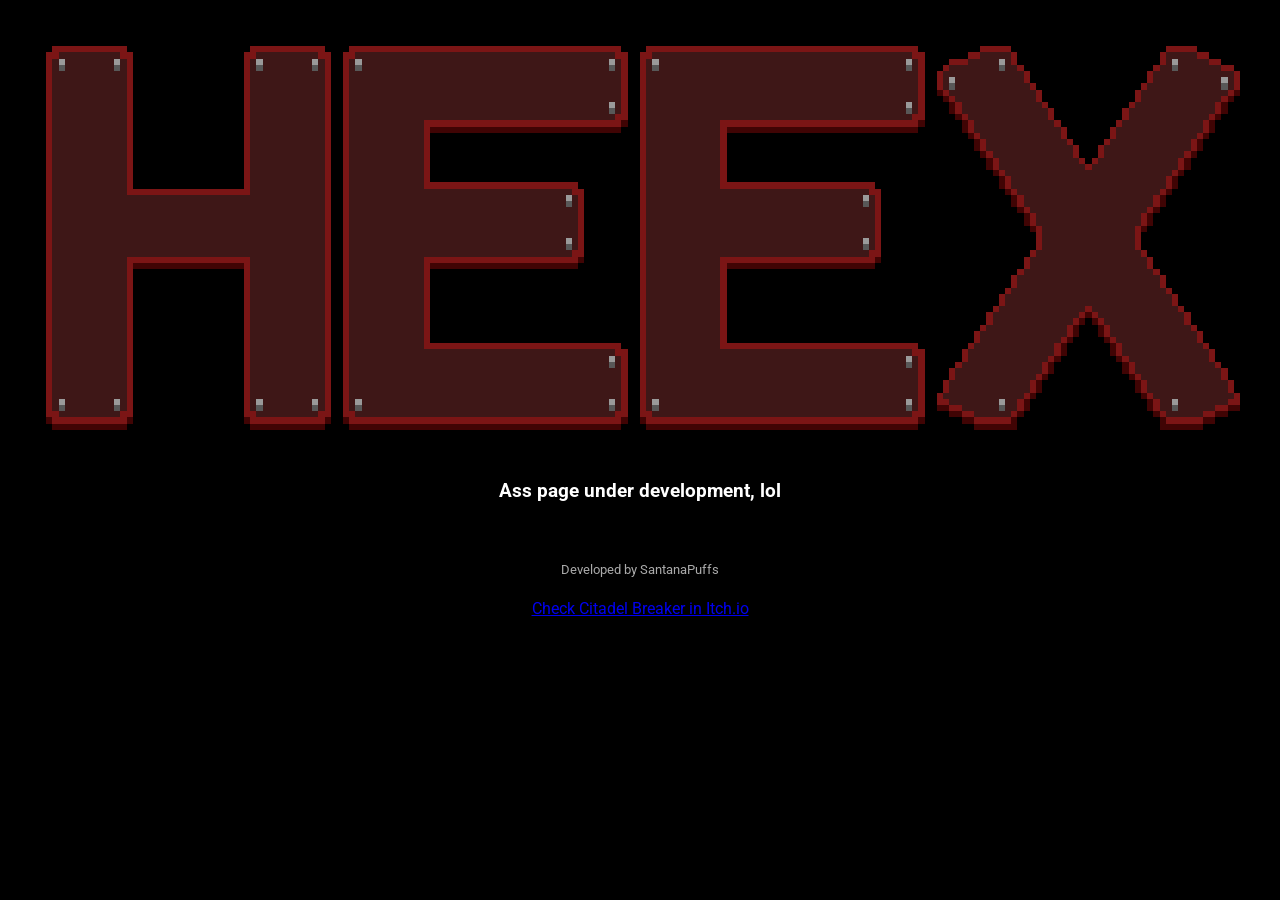
==== index.html @ 1e8e8acb "Link to itch.io, c'mon" ====
<!DOCTYPE html>
<html lang="es">
<head>
    <meta charset="UTF-8" />
    <title>HEEX Game Blog</title>
    <link href="https://fonts.googleapis.com/css2?family=Roboto&display=swap" rel="stylesheet" />
    <link rel="stylesheet" href="css/style.css" />
    <style>
        body {
            background-color: black;
            color: white;
            font-family: 'Roboto', sans-serif;
            margin: 0;
            padding: 0;
            text-align: center;
        }
        .image-container img {
            image-rendering: pixelated;
            margin-top: 20px;
        }
        h3 {
            margin-top: 40px;
        }
        h5 {
            margin-top: 60px;
            font-weight: normal;
            color: #aaa;
        }
    </style>
</head>
<body>

    <header></header>

    <div class="image-container">
        <img src="assets/HEEXtitle.png" alt="HEEX Title" />
    </div>

    <h3>Ass page under development, lol</h3>

    <h5>Developed by SantanaPuffs</h5>
    <a href="https://santanawatt.itch.io/heex-citadelbreaker">Check Citadel Breaker in Itch.io</a>
</body>
</html>
---- css/style.css ----
.image-container {
    text-align: center; 
    margin: 20px 0; 
}

.image-container img {
    width: 1200px;
    height: auto;
    image-rendering: pixelated;
    image-rendering: crisp-edges;
}

body {
    background-color: black;
    color: white;
}

body {
    font-family: Arial, sans-serif;
}
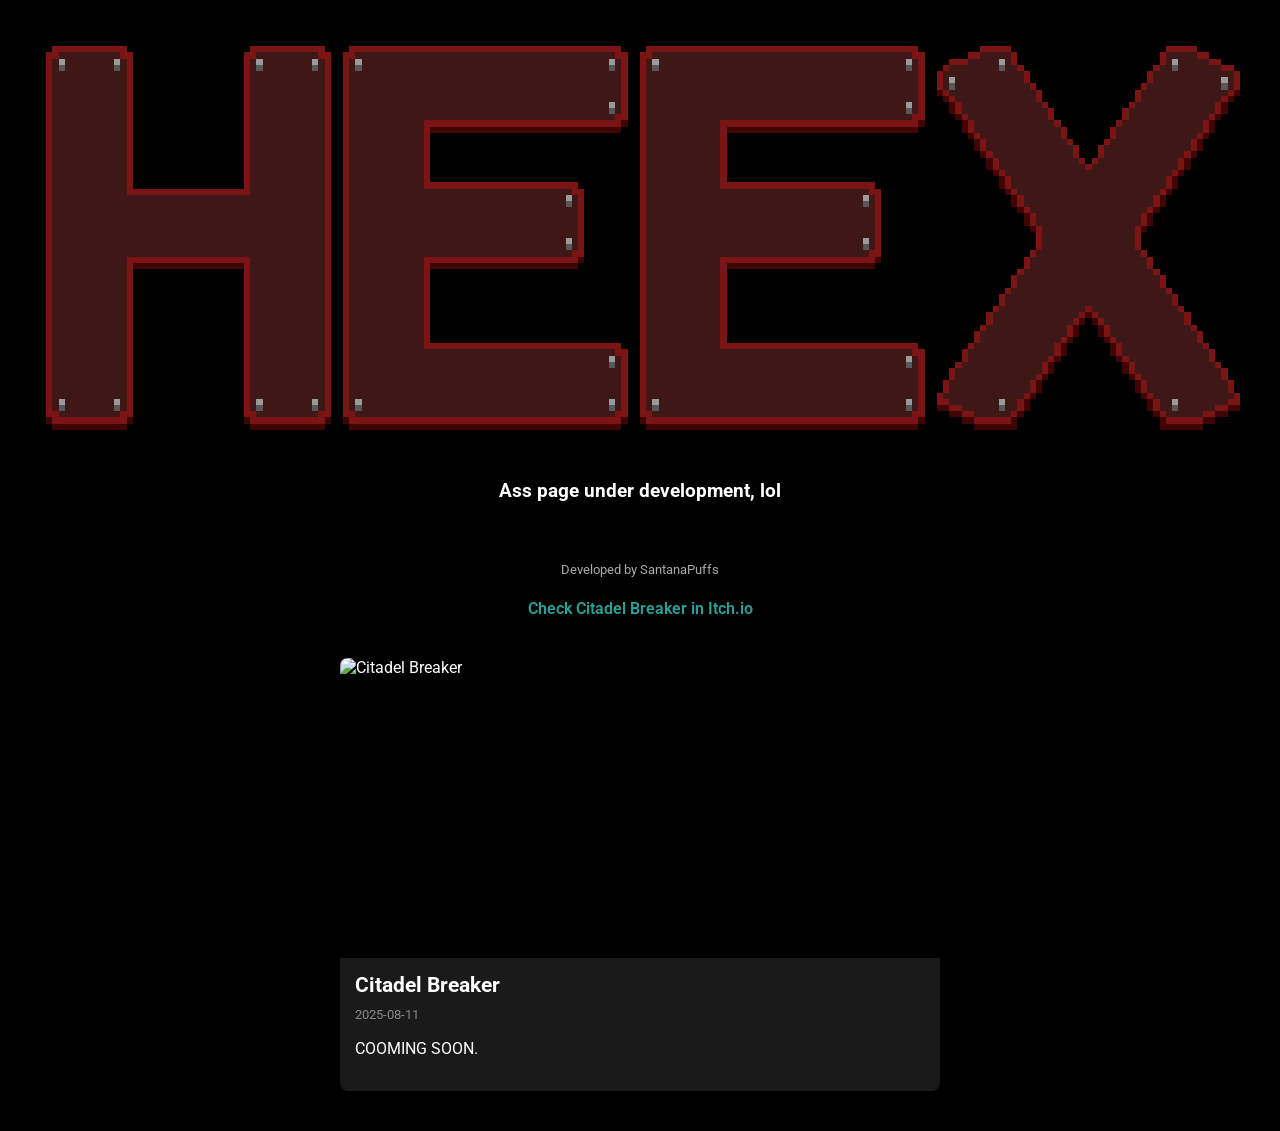
==== commit afab2123: "New blog update" ====
--- a/index.html
+++ b/index.html
@@ -4,7 +4,6 @@
     <meta charset="UTF-8" />
     <title>HEEX Game Blog</title>
     <link href="https://fonts.googleapis.com/css2?family=Roboto&display=swap" rel="stylesheet" />
-    <link rel="stylesheet" href="css/style.css" />
     <style>
         body {
             background-color: black;
@@ -14,7 +13,15 @@
             padding: 0;
             text-align: center;
         }
+        .image-container {
+            text-align: center;
+            margin: 20px 0;
+        }
         .image-container img {
+            width: 100%;
+            max-width: 1200px; /* Máximo ancho para no hacerse gigante */
+            height: auto;
+            object-fit: contain; /* La imagen se adapta sin recortarse */
             image-rendering: pixelated;
             margin-top: 20px;
         }
@@ -25,6 +32,53 @@
             margin-top: 60px;
             font-weight: normal;
             color: #aaa;
+        }
+        /* Blog container */
+        .blog-container {
+            max-width: 1200px;
+            margin: auto;
+            padding: 40px 20px;
+            display: flex;
+            flex-direction: column; /* Apila entradas verticalmente */
+            gap: 20px; /* Espacio entre entradas */
+            align-items: center;
+        }
+        .blog-post {
+            background-color: #1a1a1a;
+            border-radius: 8px;
+            overflow: hidden;
+            width: 100%;
+            max-width: 600px; /* Limitar ancho de cada post */
+            text-align: left;
+            box-shadow: 0 0 10px rgba(0,0,0,0.7);
+        }
+        .blog-post img {
+            width: 100%;
+            height: 300px; /* Altura fija para uniformidad */
+            object-fit: contain; /* Imagen se adapta dentro sin recortar */
+            background: black; /* Para evitar espacios blancos */
+            display: block;
+        }
+        .blog-post-content {
+            padding: 15px;
+        }
+        .blog-post-content h2 {
+            margin: 0 0 10px;
+            font-size: 1.3rem;
+        }
+        .blog-post-content small {
+            color: #888;
+            display: block;
+            margin-bottom: 12px;
+        }
+        .blog-post-content p {
+            white-space: pre-wrap; /* Respeta saltos de línea en texto */
+            line-height: 1.4;
+        }
+        a {
+            color: #2aa198;
+            text-decoration: none;
+            font-weight: 600;
         }
     </style>
 </head>
@@ -40,7 +94,35 @@
 
     <h5>Developed by SantanaPuffs</h5>
     <a href="https://santanawatt.itch.io/heex-citadelbreaker">Check Citadel Breaker in Itch.io</a>
+
+    <!-- Contenedor del blog -->
+    <section class="blog-container" id="blog-container"></section>
+
+    <script>
+        fetch("posts.json")
+            .then(res => res.json())
+            .then(posts => {
+                // Ordenar posts: más nuevo arriba
+                posts.sort((a, b) => new Date(b.date) - new Date(a.date));
+
+                const container = document.getElementById("blog-container");
+                container.innerHTML = ''; // limpio antes
+
+                posts.forEach(post => {
+                    const article = document.createElement("article");
+                    article.classList.add("blog-post");
+                    article.innerHTML = `
+                        <img src="${post.image}" alt="${post.title}">
+                        <div class="blog-post-content">
+                            <h2>${post.title}</h2>
+                            <small>${post.date}</small>
+                            <p>${post.excerpt}</p>
+                        </div>
+                    `;
+                    container.appendChild(article);
+                });
+            });
+    </script>
+
 </body>
 </html>
-
-
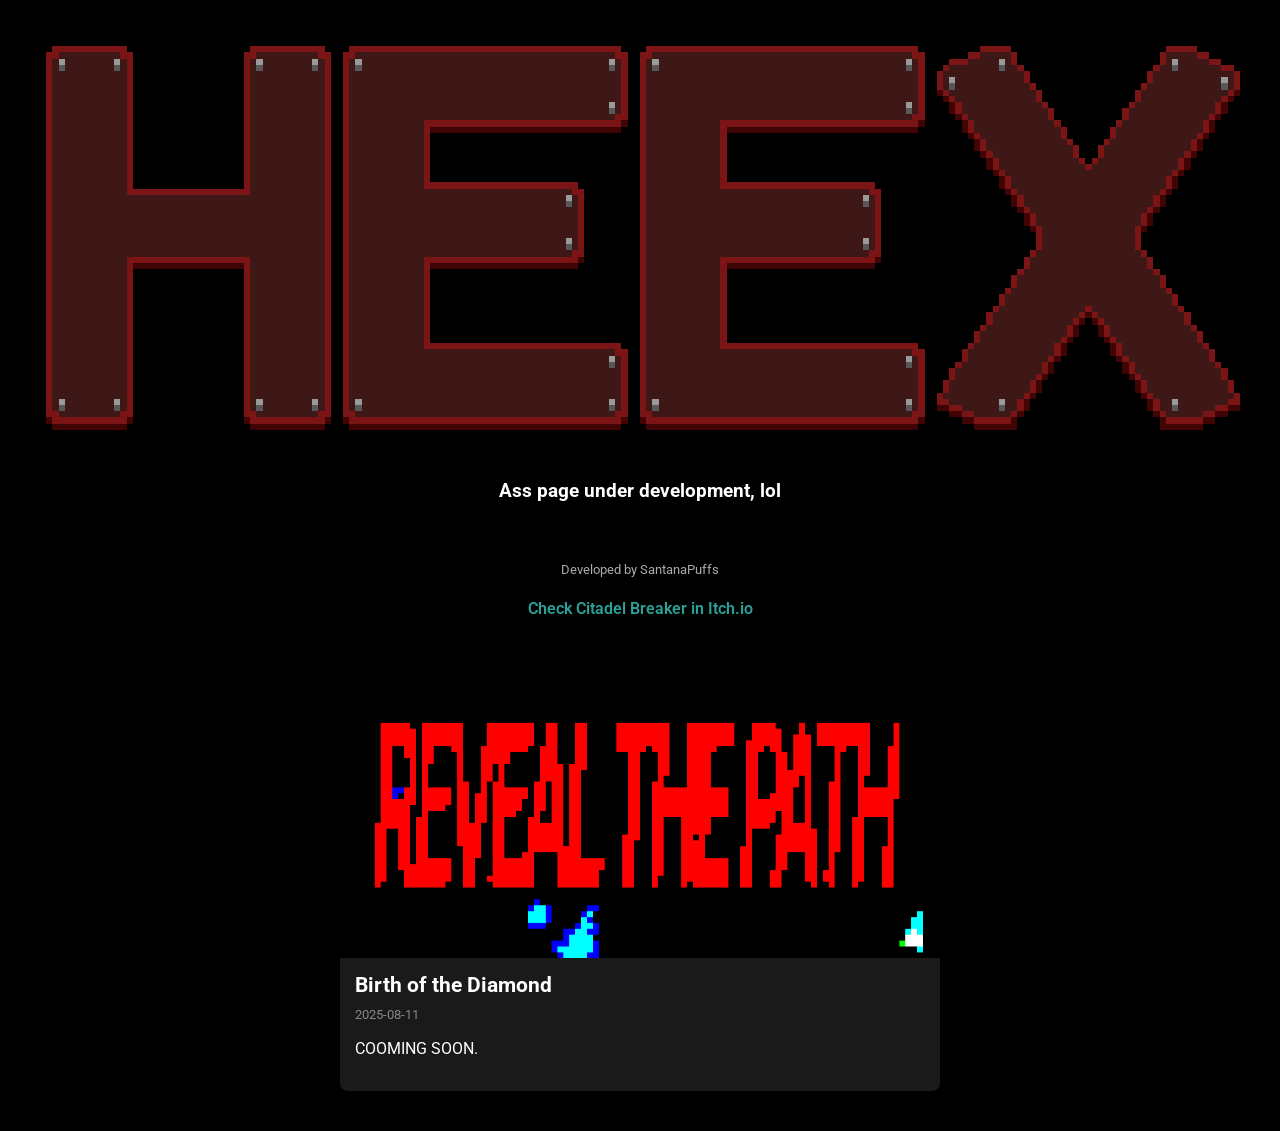
==== commit 6cef21bb: "Bruh, i don´t know what happened with my pc" ====
--- a/index.html
+++ b/index.html
@@ -19,9 +19,9 @@
         }
         .image-container img {
             width: 100%;
-            max-width: 1200px; /* Máximo ancho para no hacerse gigante */
+            max-width: 1200px;
             height: auto;
-            object-fit: contain; /* La imagen se adapta sin recortarse */
+            object-fit: contain;
             image-rendering: pixelated;
             margin-top: 20px;
         }
@@ -33,14 +33,13 @@
             font-weight: normal;
             color: #aaa;
         }
-        /* Blog container */
         .blog-container {
             max-width: 1200px;
             margin: auto;
             padding: 40px 20px;
             display: flex;
-            flex-direction: column; /* Apila entradas verticalmente */
-            gap: 20px; /* Espacio entre entradas */
+            flex-direction: column;
+            gap: 20px; 
             align-items: center;
         }
         .blog-post {
@@ -48,15 +47,15 @@
             border-radius: 8px;
             overflow: hidden;
             width: 100%;
-            max-width: 600px; /* Limitar ancho de cada post */
+            max-width: 600px;
             text-align: left;
             box-shadow: 0 0 10px rgba(0,0,0,0.7);
         }
         .blog-post img {
             width: 100%;
-            height: 300px; /* Altura fija para uniformidad */
-            object-fit: contain; /* Imagen se adapta dentro sin recortar */
-            background: black; /* Para evitar espacios blancos */
+            height: 300px; 
+            object-fit: contain;
+            background: black;
             display: block;
         }
         .blog-post-content {
@@ -72,7 +71,7 @@
             margin-bottom: 12px;
         }
         .blog-post-content p {
-            white-space: pre-wrap; /* Respeta saltos de línea en texto */
+            white-space: pre-wrap;
             line-height: 1.4;
         }
         a {
@@ -95,18 +94,16 @@
     <h5>Developed by SantanaPuffs</h5>
     <a href="https://santanawatt.itch.io/heex-citadelbreaker">Check Citadel Breaker in Itch.io</a>
 
-    <!-- Contenedor del blog -->
     <section class="blog-container" id="blog-container"></section>
 
     <script>
         fetch("posts.json")
             .then(res => res.json())
             .then(posts => {
-                // Ordenar posts: más nuevo arriba
                 posts.sort((a, b) => new Date(b.date) - new Date(a.date));
 
                 const container = document.getElementById("blog-container");
-                container.innerHTML = ''; // limpio antes
+                container.innerHTML = '';
 
                 posts.forEach(post => {
                     const article = document.createElement("article");
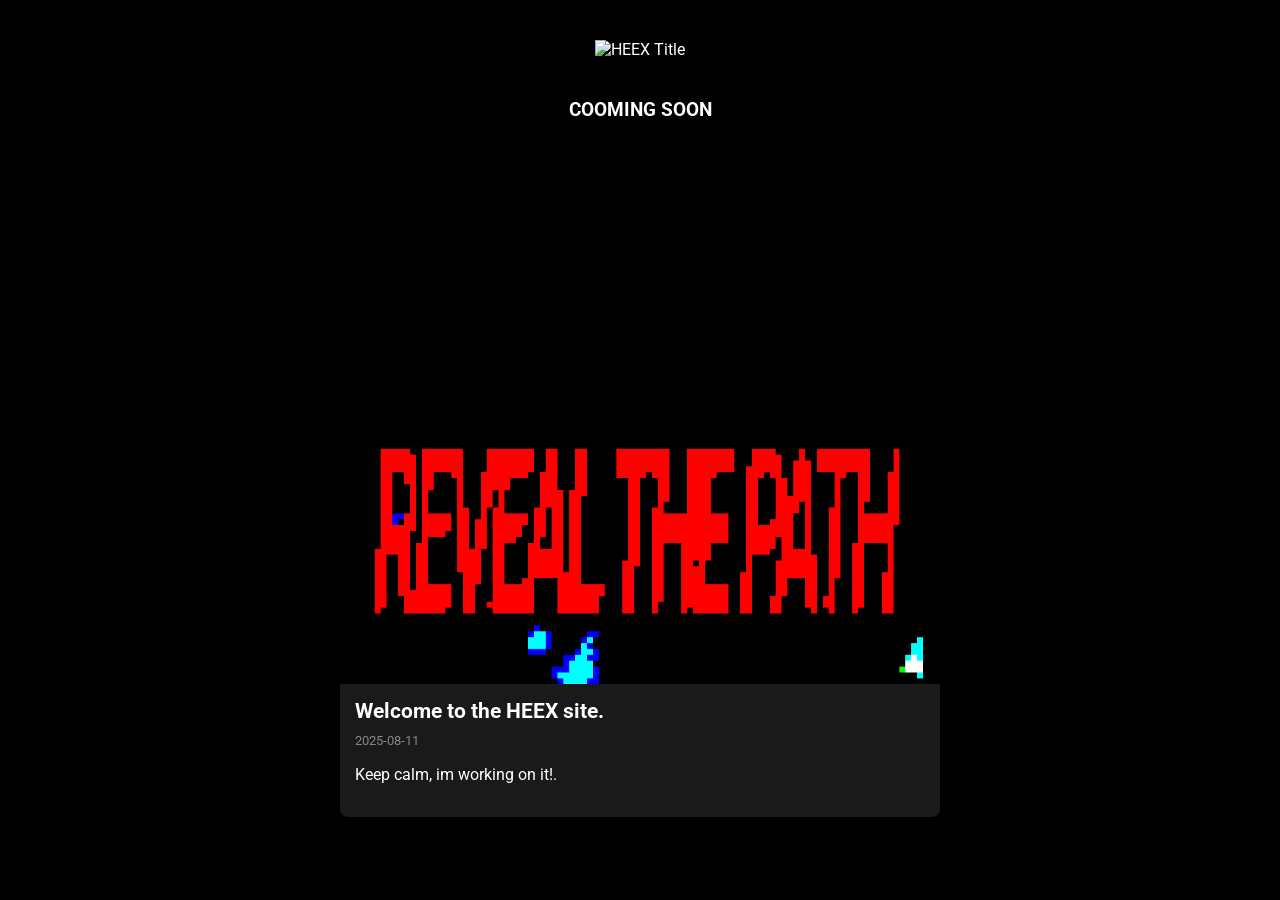
==== commit 5cc55e8d: "Update Style update" ====
--- a/index.html
+++ b/index.html
@@ -86,13 +86,15 @@
     <header></header>
 
     <div class="image-container">
-        <img src="assets/HEEXtitle.png" alt="HEEX Title" />
+        <img src="assets/HEEXtitle_mk1.png" alt="HEEX Title" />
     </div>
 
-    <h3>Ass page under development, lol</h3>
+    <h3>COOMING SOON</h3>
 
-    <h5>Developed by SantanaPuffs</h5>
-    <a href="https://santanawatt.itch.io/heex-citadelbreaker">Check Citadel Breaker in Itch.io</a>
+    <!-- <h5>Developed by SantanaPuffs</h5>-->
+    <!--  <a href="https://santanawatt.itch.io/heex-citadelbreaker">Check HEEX: Citadel Breaker in Itch.io</a> -->
+
+    <iframe height="200" frameborder="0" src="https://itch.io/embed/3300345" width="552"><a href="https://santanawatt.itch.io/heex-citadelbreaker">HEEX: Citadel Breaker by SantanaWatt</a></iframe>
 
     <section class="blog-container" id="blog-container"></section>
 
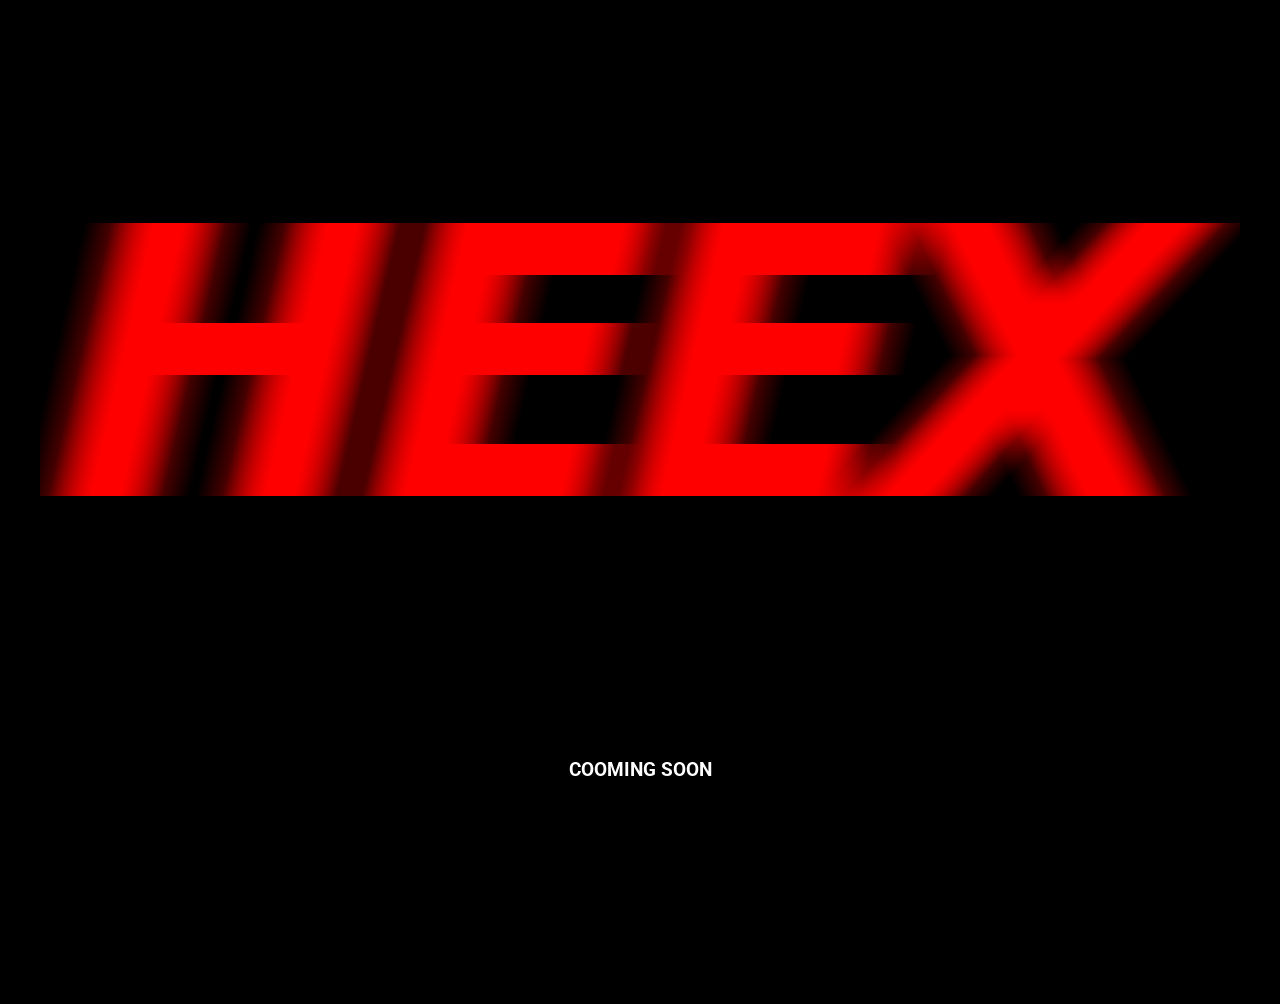
==== commit 2eaa99e6: "Disable blog section and script in index.html Comment out blog container section and script tag." ====
--- a/index.html
+++ b/index.html
@@ -96,7 +96,7 @@
 
     <iframe height="200" frameborder="0" src="https://itch.io/embed/3300345" width="552"><a href="https://santanawatt.itch.io/heex-citadelbreaker">HEEX: Citadel Breaker by SantanaWatt</a></iframe>
 
-    <section class="blog-container" id="blog-container"></section>
+     <!--<section class="blog-container" id="blog-container"></section>
 
     <script>
         fetch("posts.json")
@@ -121,7 +121,7 @@
                     container.appendChild(article);
                 });
             });
-    </script>
+    </script>-->
 
 </body>
 </html>
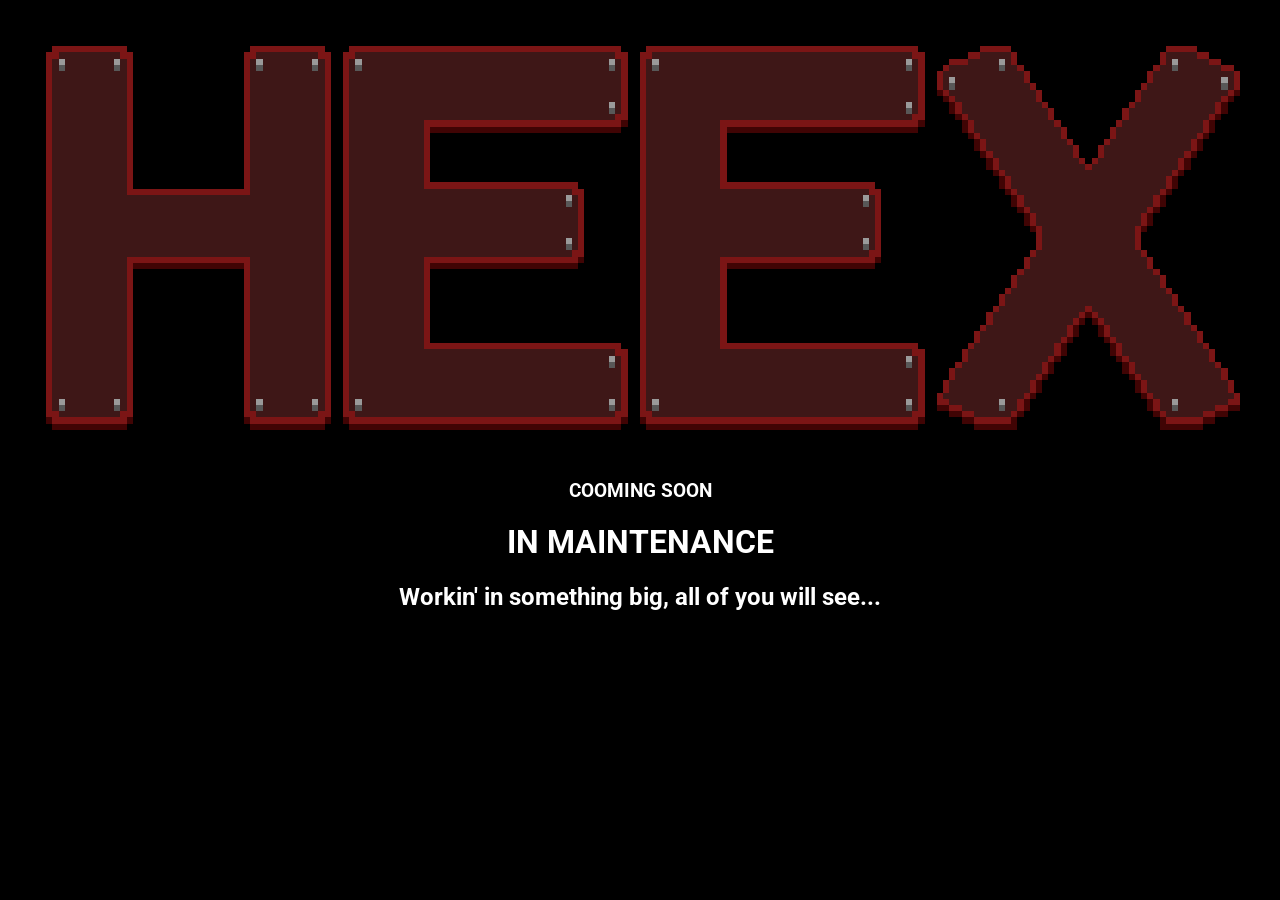
==== commit b7d0a232: "Maintenance lol, wait." ====
--- a/index.html
+++ b/index.html
@@ -4,6 +4,7 @@
     <meta charset="UTF-8" />
     <title>HEEX Game Blog</title>
     <link href="https://fonts.googleapis.com/css2?family=Roboto&display=swap" rel="stylesheet" />
+    <link rel="stylesheet" href="style.css">
     <style>
         body {
             background-color: black;
@@ -86,7 +87,7 @@
     <header></header>
 
     <div class="image-container">
-        <img src="assets/HEEXtitle_mk1.png" alt="HEEX Title" />
+        <img src="assets/HEEXtitle.png" alt="HEEX Title" />
     </div>
 
     <h3>COOMING SOON</h3>
@@ -94,34 +95,16 @@
     <!-- <h5>Developed by SantanaPuffs</h5>-->
     <!--  <a href="https://santanawatt.itch.io/heex-citadelbreaker">Check HEEX: Citadel Breaker in Itch.io</a> -->
 
-    <iframe height="200" frameborder="0" src="https://itch.io/embed/3300345" width="552"><a href="https://santanawatt.itch.io/heex-citadelbreaker">HEEX: Citadel Breaker by SantanaWatt</a></iframe>
 
-     <!--<section class="blog-container" id="blog-container"></section>
+    <h1 class="text_color_cooming">IN MAINTENANCE</h1>
+    <h2 class="text_color_cooming">Workin' in something big, all of you will see...</h2>
 
-    <script>
-        fetch("posts.json")
-            .then(res => res.json())
-            .then(posts => {
-                posts.sort((a, b) => new Date(b.date) - new Date(a.date));
 
-                const container = document.getElementById("blog-container");
-                container.innerHTML = '';
+    <!-- <iframe height="200" frameborder="0" src="https://itch.io/embed/3300345" width="552"><a href="https://santanawatt.itch.io/heex-citadelbreaker">HEEX: Citadel Breaker by SantanaWatt</a></iframe> -->
 
-                posts.forEach(post => {
-                    const article = document.createElement("article");
-                    article.classList.add("blog-post");
-                    article.innerHTML = `
-                        <img src="${post.image}" alt="${post.title}">
-                        <div class="blog-post-content">
-                            <h2>${post.title}</h2>
-                            <small>${post.date}</small>
-                            <p>${post.excerpt}</p>
-                        </div>
-                    `;
-                    container.appendChild(article);
-                });
-            });
-    </script>-->
+    <section class="blog-container" id="blog-container"></section>
+
+
 
 </body>
 </html>
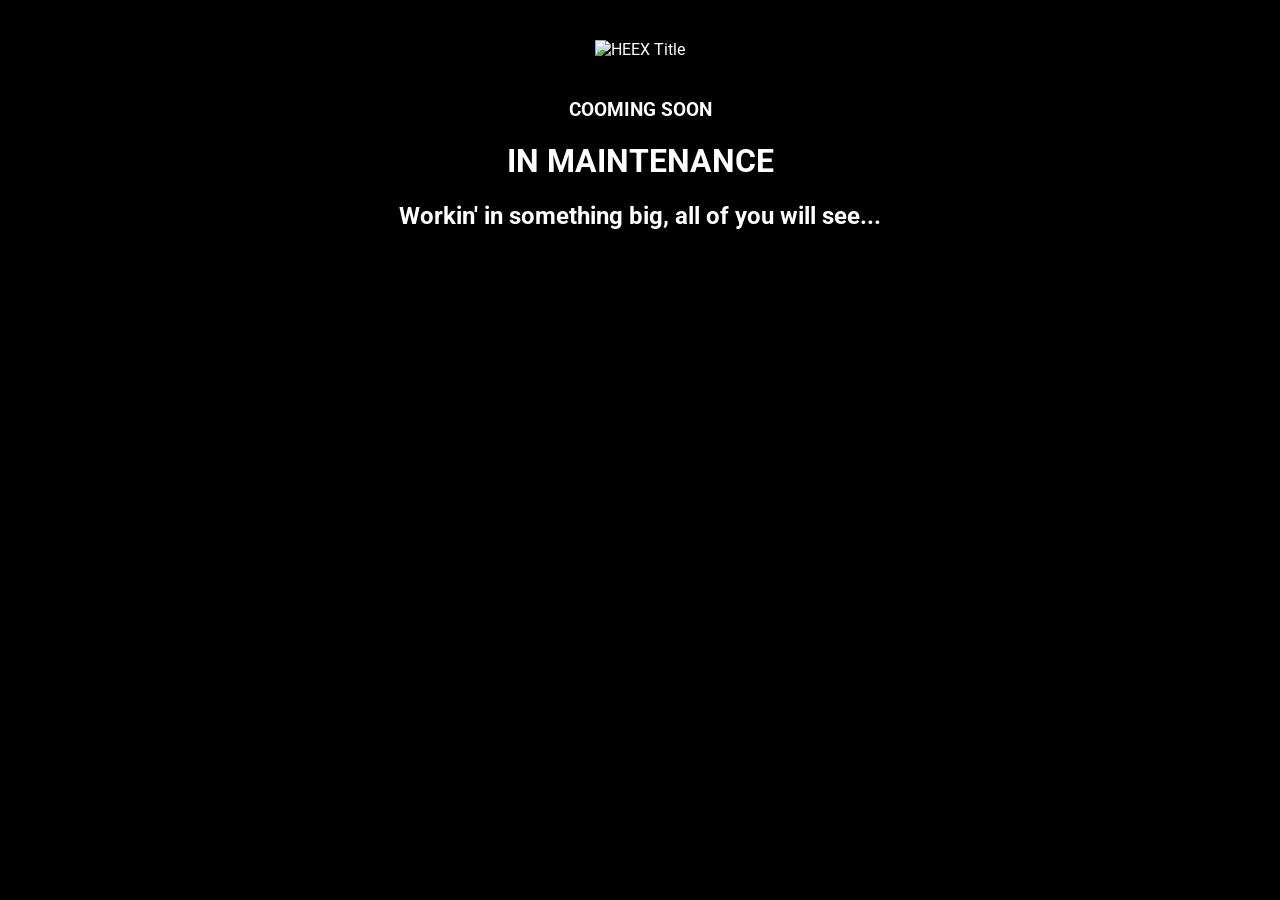
==== commit 2aaf5cb5: "1" ====
--- a/index.html
+++ b/index.html
@@ -87,7 +87,7 @@
     <header></header>
 
     <div class="image-container">
-        <img src="assets/HEEXtitle.png" alt="HEEX Title" />
+        <img src="assets/HEEXtitle1.png" alt="HEEX Title" />
     </div>
 
     <h3>COOMING SOON</h3>
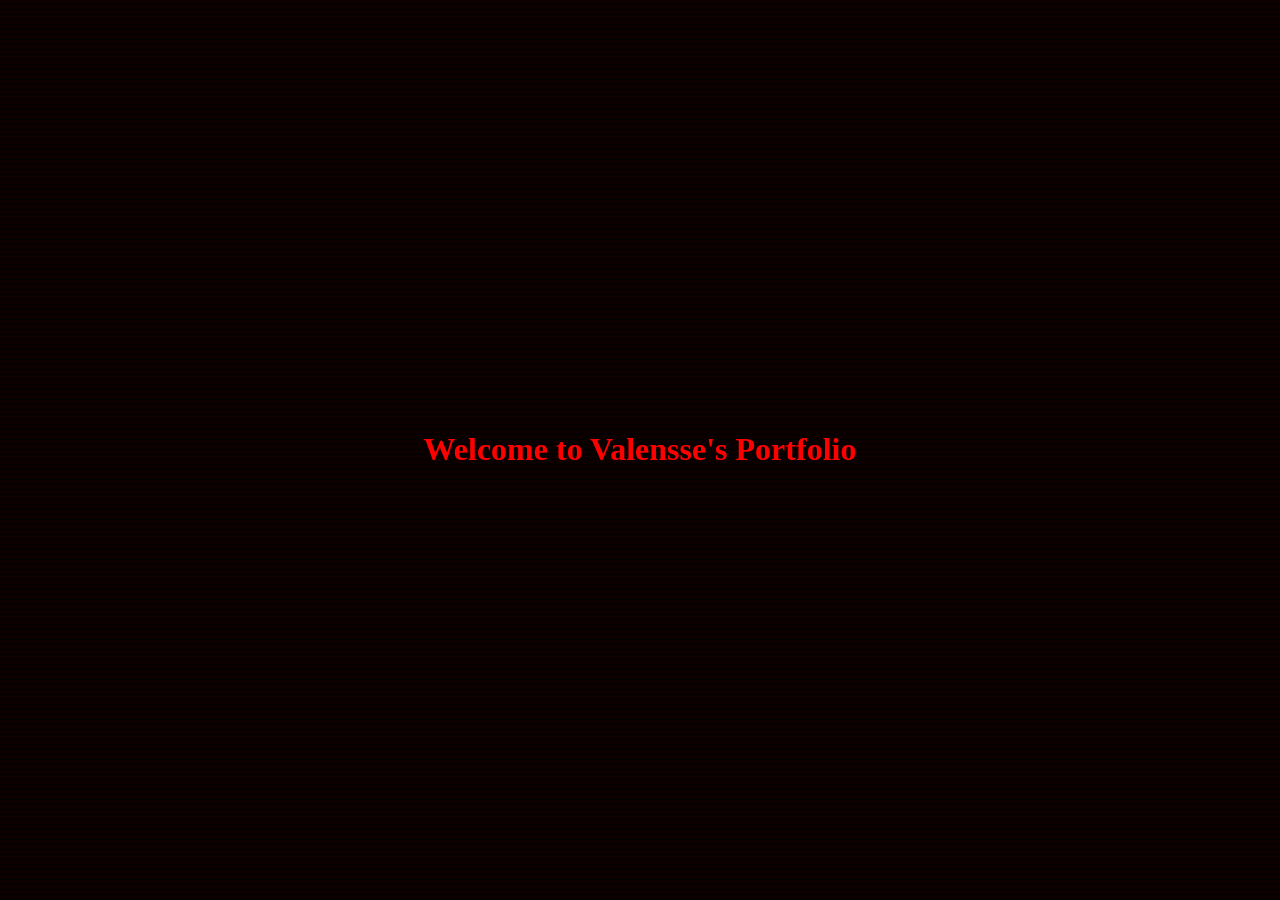
==== commit 977bf730: "NEW UPDATE!!!! DAMN ADAM" ====
--- a/index.html
+++ b/index.html
@@ -1,110 +1,49 @@
-<!DOCTYPE html>
-<html lang="es">
-<head>
-    <meta charset="UTF-8" />
-    <title>HEEX Game Blog</title>
-    <link href="https://fonts.googleapis.com/css2?family=Roboto&display=swap" rel="stylesheet" />
-    <link rel="stylesheet" href="style.css">
-    <style>
-        body {
-            background-color: black;
-            color: white;
-            font-family: 'Roboto', sans-serif;
-            margin: 0;
-            padding: 0;
-            text-align: center;
-        }
-        .image-container {
-            text-align: center;
-            margin: 20px 0;
-        }
-        .image-container img {
-            width: 100%;
-            max-width: 1200px;
-            height: auto;
-            object-fit: contain;
-            image-rendering: pixelated;
-            margin-top: 20px;
-        }
-        h3 {
-            margin-top: 40px;
-        }
-        h5 {
-            margin-top: 60px;
-            font-weight: normal;
-            color: #aaa;
-        }
-        .blog-container {
-            max-width: 1200px;
-            margin: auto;
-            padding: 40px 20px;
-            display: flex;
-            flex-direction: column;
-            gap: 20px; 
-            align-items: center;
-        }
-        .blog-post {
-            background-color: #1a1a1a;
-            border-radius: 8px;
-            overflow: hidden;
-            width: 100%;
-            max-width: 600px;
-            text-align: left;
-            box-shadow: 0 0 10px rgba(0,0,0,0.7);
-        }
-        .blog-post img {
-            width: 100%;
-            height: 300px; 
-            object-fit: contain;
-            background: black;
-            display: block;
-        }
-        .blog-post-content {
-            padding: 15px;
-        }
-        .blog-post-content h2 {
-            margin: 0 0 10px;
-            font-size: 1.3rem;
-        }
-        .blog-post-content small {
-            color: #888;
-            display: block;
-            margin-bottom: 12px;
-        }
-        .blog-post-content p {
-            white-space: pre-wrap;
-            line-height: 1.4;
-        }
-        a {
-            color: #2aa198;
-            text-decoration: none;
-            font-weight: 600;
-        }
-    </style>
-</head>
-<body>
-
-    <header></header>
-
-    <div class="image-container">
-        <img src="assets/HEEXtitle1.png" alt="HEEX Title" />
-    </div>
-
-    <h3>COOMING SOON</h3>
-
-    <!-- <h5>Developed by SantanaPuffs</h5>-->
-    <!--  <a href="https://santanawatt.itch.io/heex-citadelbreaker">Check HEEX: Citadel Breaker in Itch.io</a> -->
-
-
-    <h1 class="text_color_cooming">IN MAINTENANCE</h1>
-    <h2 class="text_color_cooming">Workin' in something big, all of you will see...</h2>
-
-
-    <!-- <iframe height="200" frameborder="0" src="https://itch.io/embed/3300345" width="552"><a href="https://santanawatt.itch.io/heex-citadelbreaker">HEEX: Citadel Breaker by SantanaWatt</a></iframe> -->
-
-    <section class="blog-container" id="blog-container"></section>
-
-
-
-</body>
-</html>
+<!DOCTYPE html>
+<html lang="en">
+<head>
+    <meta charset="UTF-8">
+    <meta name="viewport" content="width=device-width, initial-scale=1.0">
+    <title>Valensse Present: HEEX Blog</title>
+    <link rel="stylesheet" href="css/styleSP.css">
+</head>
+<body>
+    <div class="scanlines"></div>
+    <div class="content">
+    <h1 class="SantanaMainComicsans">Welcome to Valensse's Portfolio</h1>
+    <!--
+    <h3 class="SantanaMainComicsans">Don't be afraid, I don't use Comic Sans (recurrently)</h3>
+
+    <div class="LargeSep">
+    <h3 class="TerminalText">I'm Valensse, I make games about concepts or topics I like.</h3>
+    <h3 class="TerminalText">I have experience in writing, worldbuilding, concept art, music composition and programming.</h3>
+    <h3 class="TerminalText">I use Godot, occasionally Unity. If you want to know about other software that I use, check the "Me" section.</h3>
+    </div>
+
+    <div class="LargeSep">
+    <p class="TerminalText">What do you want to see? Down here is the cool stuff.</p>
+    </div>
+
+    <div class="LargeSep">
+    <a href="HEEX/heexproject.html" class="boton">HEEX Project</a>
+    </div>
+
+
+    <div class="LargeSep">
+    <a href="content/gamedev.html" class="boton">Game Development</a>
+    </div>
+
+    <div class="LargeSep">
+    <a href="content/narrativescr.html" class="boton">Narrative Scripts</a>
+    </div>
+
+    <div class="LargeSep">
+    <a href="content/conceptnideas.html" class="boton">Concepts & Ideas</a>
+    </div>
+
+    <div class="LargeSep">
+    <a href="content/aboutme.html" class="boton">Me</a>
+    </div>
+    </div>
+    -->
+</body>
+</html>
--- a/css/styleSP.css
+++ b/css/styleSP.css
@@ -0,0 +1,99 @@
+.SantanaMainComicsans{
+    color: red;
+    text-align: center;
+    font-family: "Comic Sans MS", "Comic Sans", cursive;
+}
+
+.LargeSep {
+    padding-top: 50px;
+}
+
+/* BAckground and body things */
+body {
+  background-color: #000;
+}
+
+.boton {
+    font-family: 'Courier New', Courier, monospace;
+    font-size: 18px;
+    display: inline-block;          /* que se comporte como un botón */
+    padding: 10px 20px;             /* espacio interno */
+    margin: 20;
+    background-color: #4b0415;      /* color de fondo */
+    color: #af1010;                     /* color del texto */
+    text-decoration: none;           /* quita subrayado */
+    border-radius: 20px;              /* bordes redondeados */
+    transition: background 0.3s;    /* efecto suave al pasar el cursor */
+}
+
+.boton:hover {
+    background-color: #ff0000;       /* cambia al pasar el mouse */
+    color: #ffffff; 
+}
+
+
+/* Font */
+.TerminalText {
+  background-color: #000;
+  color: #b9052c;
+  font-family: 'Courier New', Courier, monospace;
+  font-size: 18px;
+  margin: 0;
+  overflow: hidden;
+  text-shadow: 0 0 5px #ff0000;
+}
+
+/* Center that shi */
+.content {
+  position: absolute;
+  top: 50%;
+  left: 50%;
+  transform: translate(-50%, -50%);
+  text-align: center;
+}
+
+/* scanning ass effect */
+.scanlines {
+  position: fixed;
+  top: 0;
+  left: 0;
+  width: 100%;
+  height: 100%;
+  pointer-events: none;
+  background: repeating-linear-gradient(
+    to bottom,
+    rgba(255, 0, 0, 0.05),
+    rgba(255, 0, 0, 0.05) 3px,
+    transparent 5px,
+    transparent 3px
+  );
+  animation: scan 6s linear infinite;
+  z-index: 1;
+}
+
+/* Movement lines */
+@keyframes scan {
+  from { background-position: 0 0; }
+  to { background-position: 0 100%; }
+}
+
+/* Flashing text Light */
+p:last-child::after {
+  content: "_";
+  animation: blink 1s steps(2, start) infinite;
+}
+
+@keyframes blink {
+  0%, 100% { opacity: 1; }
+  50% { opacity: 0; }
+}
+
+/* Sutil bright */
+h1 {
+  animation: glow 2s ease-in-out infinite alternate;
+}
+
+@keyframes glow {
+  from { text-shadow: 0 0 5px #9b0738; }
+  to { text-shadow: 0 0 20px #b10202, 0 0 30px #ff0000; }
+}
